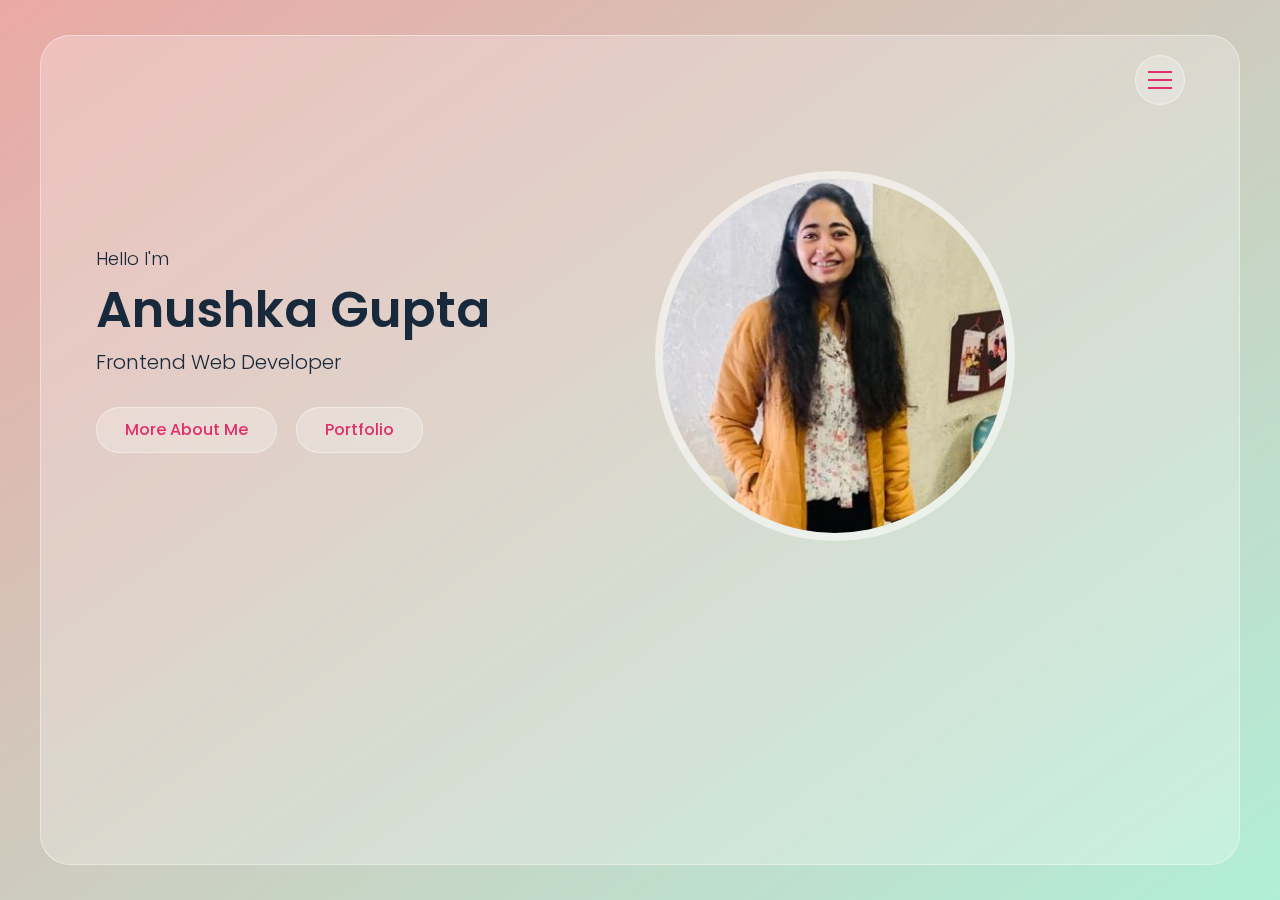
==== index.html @ 0de88c68 "Converted experience para into points" ====
<!DOCTYPE html>
<html lang="en">
<head>
    <meta charset="UTF-8">
    <meta http-equiv="X-UA-Compatible" content="IE=edge">
    <meta name="viewport" content="width=device-width, initial-scale=1.0">
    <title>Portfolio</title>
    <link rel="stylesheet" href="font-awesome.css">
    <link rel="stylesheet" href="css/style.css">
</head>
<body>
    <!-- Overlay start -->
    <div class="overlay">

    </div>
    <!-- Overlay end -->
    <div class="main">
        <!-- Header start -->
        <header class="header">
            <div class="container">
                <div class="row flex-end">
                    <button type="button" class="nav-toggler">
                        <span></span>
                    </button>
                    <nav class="nav">
                        <div class="nav-inner">
                            <ul>
                                <li><a href="#home" class="nav-item link-item">Home</a></li>
                                <li><a href="#about" class="nav-item link-item">About</a></li>
                                <li><a href="#portfolio" class="nav-item link-item">Portfolio</a></li>
                                <li><a href="#contact" class="nav-item link-item">Contact</a></li>
                            </ul>
                        </div>
                    </nav>
                </div>
            </div>
        </header>
        <!-- Header end -->
        <!-- Home section start -->
        <section class="home-section align-items-center active" id="home">
            <div class="container">
                <div class="row align-items-center">
                    <div class="home-text">
                        <p>Hello I'm</p>
                        <h1>Anushka Gupta</h1>
                        <h2>Frontend Web Developer</h2>
                        <a class="btn link-item" href="#about">More about me</a>
                        <a class="btn link-item" href="#portfolio">Portfolio</a>
                    </div>
                    <div class="home-img">
                        <div class="img-box">
                            <img src="profile.jpeg" alt="profile-img"/>
                        </div>
                    </div>
                </div>
            </div>
        </section>
        <!-- Home section end -->
        <!-- About section start -->
        <section class="about-section section-padding" id="about">
            <div class="container">
                <div class="row">
                    <div class="section-title">
                        <h2>About me</h2>
                    </div>
                </div>
                <div class="row">
                    <div class="about-img">
                        <div class="img-box"><img src="profile.jpeg" alt="profile-image"></div>
                    </div>
                    <div class="about-text">
                        <p>I am a 3rd-year Computer Science Engineering student from Medi-Caps University , Indore. I have always aimed to explore different strands of technology;
                             be it implicating real-life problems and solving them in the most intricate way around. I have a proficient hand on languages like Python and JavaScript.
                            I also have a deep interest in taking out new solutions to existing real life problems.
                        </p>
                        <h3>Skills</h3>
                        <div class="skills">
                            <div class="skill-item">HTML</div>
                            <div class="skill-item">CSS</div>
                            <div class="skill-item">JavaScript</div>
                            <div class="skill-item">Bootstrap</div>
                            <div class="skill-item">React</div>
                            <div class="skill-item">Python</div>
                            <div class="skill-item">C/C++</div>
                            <div class="skill-item">Java</div>
                        </div>
                        <div class="about-tabs">
                            <button class="tab-item active" type="button" data-target="#education">Education</button>
                            <button class="tab-item" type="button" data-target="#experience">Experience</button>
                        </div>
                        <!-- Education starts -->
                        <div class="tab-content active" id="education">
                            <div class="timeline">
                                <div class="timeline-item">
                                    <span class="date">2019 - 2023</span>
                                    <h4>Bachelor of Technology - <span> Medi-Caps University, Indore(M.P)</span></h4>
                                    <p>Branch - Computer Science Engineering</p>
                                    <p>C.G.P.A - 9.04 out of 10 (till 3rd Sem) </p>
                                </div>
                            </div>
                            <div class="timeline">
                                <div class="timeline-item">
                                    <span class="date">2018 - 2019</span>
                                    <h4>12th CBSE Board - <span> The Vidhyanjali International School, Indore (M.P)</span></h4>

                                    <p>Percentage - 75.2 %</p>
                                </div>
                            </div>
                            <div class="timeline">
                                <div class="timeline-item">
                                    <span class="date">2016 - 2017</span>
                                    <h4>10th CBSE Board - <span>The Vidhyanjali International School, Indore (M.P)</span></h4>
                                    <p>C.G.P.A - 9.8 out of 10</p>
                                </div>
                            </div>
                        </div>
                        <!-- Education Ends -->
                        <!-- Experience Starts -->
                        <div class="tab-content" id="experience">
                            <div class="timeline">
                                <div class="timeline-item">
                                    <span class="date">July 2020 - November 2020</span>
                                    <h4>Transabel -<span>Data Science Internship</span></h4>
                                    <ul>
                                       <li>Transabel Technology provides smart labels that are specific to the downstream machine learning tasks.
                                        Which makes labeling a more effective resource for devising efficient machine learning algorithms.</li>
                                        <li>My responsibilities included extracting the required text for labels from the dataset.</li> 
                                    <li>Used the PyTesseract Library in python to perform OCR and extract the required text.</li>
                                        <li>Modularised the code into different functions for better readability and each function had a certain task and returned the expected output. </li>
                                         
                                       <li>One of the functions included identifying the type of the document that is sent as input. 
                                        Out of different categories present in the dataset we were able to categorize the document with good accuracy.</li> 

                                </p>
                                </div>
                            </div>
                        </div>
                        <!-- Experience Ends -->
                        <a class="btn" href="AnushkaGuptaResume.pdf" target="__blank">Download CV</a>
                        <a href="#contact" class="btn" >Contact Me</a>
                    </div>
                </div>
            </div>
        </section>
        <!-- About section ends -->
        <!-- Portfolio section start -->
        <section class="portfolio-section section-padding" id="portfolio">
            <div class="container">
                <div class="row">
                    <h2 class="section-title">Recent Work</h2>
                </div>
                <div class="row">
                    <div class="portfolio-item">
                        <div class="portfolio-item-thumbnail">
                            <img src="qkart.jpg" alt="portfolio item thumb">
                        </div>
                        <h3 class="portfolio-item-title">Q Kart</h3>
                        <button type="button" class="btn view-project-btn">View Project</button>
                        <div class="portfolio-item-details">
                            <div class="description">
                                <p>QKart is an E-commerce application offering a variety of products for customers to choose from.</p>
                            </div>
                            <div class="general-info">
                                <ul>
                                    
                                    <li>Technologies used - <span>React ,Node.js ,Express.js ,MongoDB ,REST APIs</span></li>
                                    <li>Role - <span>Frontend and Backend</span></li>
                                    <li>View Live - <span><a href="https://qkart-by-anushka.netlify.app/">Qkart website</a> </span></li>
                                </ul>
                            </div>
                        </div>
                    </div>
                    <div class="portfolio-item">
                        <div class="portfolio-item-thumbnail">
                            <img src="QTrip.png" alt="portfolio item thumb">
                        </div>
                        <h3 class="portfolio-item-title">Q Trip</h3>
                        <button type="button" class="btn view-project-btn">View Project</button>
                        <div class="portfolio-item-details">
                            <div class="description">
                                <p>QTrip is a travel website aimed at travellers looking for a multitude of adventures in different cities.</p>
                            </div>
                            <div class="general-info">
                                <ul>
                                    <li>Technologies used - <span>
                                        HTML, CSS, JavaScript, Bootstrap, REST APIs, DOM Manipulation</span></li>
                                    <li>View Live - <span><a href="https://qtrip-dynamic-by-anushka.netlify.app/">Qtrip website</a> </span></li>
                                </ul>
                            </div>
                        </div>
                    </div>
                    <div class="portfolio-item">
                        <div class="portfolio-item-thumbnail">
                            <img src="BackgroundColor.png" alt="portfolio item thumb">
                        </div>
                        <h3 class="portfolio-item-title">Color Flipper</h3>
                        <button type="button" class="btn view-project-btn">View Project</button>
                        <div class="portfolio-item-details">
                            <div class="description">
                                <p>Color Flipper is a random background color changer.</p>
                            </div>
                            <div class="general-info">
                                <ul>
                                    <li>Technologies used - <span>HTML ,CSS ,JavaScript</span></li>
                                    <li>View Live - <span><a href="https://anushka645.github.io/javascript-projects/Background-Color/">Color Flipper</a> </span></li>
                                </ul>
                            </div>
                        </div>
                    </div>
                    <div class="portfolio-item">
                        <div class="portfolio-item-thumbnail">
                            <img src="xboard.jpg" alt="portfolio item thumb">
                        </div>
                        <h3 class="portfolio-item-title">News Feed Website</h3>
                        <button type="button" class="btn view-project-btn">View Project</button>
                        <div class="portfolio-item-details">
                            <div class="description">
                                <p>News Feed is a website that will feature the latest news for select topics, from Flipboard.</p>
                            </div>
                            <div class="general-info">
                                <ul>
                                    <li>Technologies used - <span>HTML, CSS, Bootstrap, JavaScript, JQuery</span></li>
                                    <li>View Live - <span><a href="https://news-feed-by-anushka.netlify.app/">News Feed</a> </span></li>
                                </ul>
                            </div>
                        </div>
                    </div>
                    <div class="portfolio-item">
                        <div class="portfolio-item-thumbnail">
                            <img src="counter.png" alt="portfolio item thumb">
                        </div>
                        <h3 class="portfolio-item-title">JS Counter</h3>
                        <button type="button" class="btn view-project-btn">View Project</button>
                        <div class="portfolio-item-details">
                            <div class="description">
                                <p>JS Counter is a simple counter that conditions that changes the color based on positive or negative numbers displayed. </p>
                            </div>
                            <div class="general-info">
                                <ul>
                                    <li>Technologies used - <span>HTML ,CSS ,JavaScript</span></li>
                                    <li>View Live - <span><a href="https://anushka645.github.io/javascript-projects/Counter/">Counter</a> </span></li>
                                </ul>
                            </div>
                        </div>
                    </div>
                    <div class="portfolio-item">
                        <div class="portfolio-item-thumbnail">
                            <img src="minion.png" alt="portfolio item thumb">
                        </div>
                        <h3 class="portfolio-item-title">Minion Translator</h3>
                        <button type="button" class="btn view-project-btn">View Project</button>
                        <div class="portfolio-item-details">
                            <div class="description">
                                <p>Minion Translator is a fun website which translates given input into minion language.</p>
                            </div>
                            <div class="general-info">
                                <ul>
                                 
                                    <li>Technologies used - <span>HTML, CSS, JavaScript</span></li>
                                    <li>View Live - <span><a href="https://anushka645.github.io/javascript-projects/Minion-translator/">minion translator</a> </span></li>
                                </ul>
                            </div>
                        </div>
                    </div>
                </div>
            </div>
        </section>
        <!-- Portfolio section ends -->
        <!-- Contact Section Start -->
        <section class="contact-section section-padding" id="contact">
            <div class="container">
                <div class="row">
                    <div class="section-title">
                        <h2>Contact Me</h2>
                    </div>
                </div>
                <div class="row">
                    <div class="contact-form">
                        <form>
                            <div class="row">
                                <div class="input-group">
                                    <input type="text" placeholder="Name" class="input-control" required>
                                </div>
                                <div class="input-group">
                                    <input type="text" placeholder="Email" class="input-control" required>
                                </div>
                                <div class="input-group">
                                    <input type="text" placeholder="Subject" class="input-control" required>
                                </div>
                                <div class="input-group">
                                    <textarea placeholder="Message" class="input-control" required></textarea>
                                </div>
                                <div class="summit-btn">
                                    <button type="submit" class="btn">Send Message</button>
                                </div>
                            </div>
                        </form>
                    </div>
                    <div class="contact-info">
                        <div class="contact-info-item">
                            <h3>Email</h3>
                            <p>anushkagupta645@gmail.com</p>
                        </div>
                        <div class="contact-info-item">
                            <h3>Follow Me</h3>
                            <div class="social-links">
                                <a href="https://www.linkedin.com/in/anushka-gupta-0179311b1/" target="_blank"><i class="fab fa-linkedin"></i></a>
                            </div>
                        </div>
                    </div>
                </div>
            </div>
        </section>
        <!-- Contact Section End -->
    </div>
    <!-- Portfolio Item details Popup start -->
    <div class="portfolio-popup">
        <div class="pp-inner">
            <div class="pp-content">
                <div class="pp-header">
                    <button type="button" class="btn pp-close"><i class="fas fa-times"></i></button>
                    <div class="pp-thumbnail">
                        <img src="BackgroundColor.png" alt="thumbnail image">
                    </div>
                    <h3>App Landing Page</h3>
                </div>
                <div class="pp-body">
                    <div class="description">
                        <p>QKart is an E-commerce application offering a variety of products for customers to choose from.</p>
                    </div>
                    <div class="general-info">
                        <ul>
                            <li>Created - <span></span></li>
                            <li>Technologies used - <span>HTML, CSS, JavaScript</span></li>
                            <li>Role - <span>Frontend</span></li>
                            <li>View Live - <span><a href="https://anushka645.github.io/javascript-projects/Background-Color/">Background Color Changer</a> </span></li>
                        </ul>
                    </div>
                </div>
            </div>
        </div>
    </div>
    <!-- Portfolio Item details Popup end -->
    <script src="script.js"></script>
</body>
</html>
---- css/style.css ----
/* ---------------
    Fonts
------------------ */
@import url('https://fonts.googleapis.com/css2?family=Poppins:wght@300;400;500;600;700&display=swap');
/* ----------------
    Variables
------------------- */
:root{
    --main-color:#e02f6b;
    --blue: #000fff;
    --blue-dark: #18293c;
    --orange:#ffa500;
    --green-yellow:#cddc39;
    --pink-light:#efa2b4;
    --cyan-light:#aef1ee;
    --white:#ffffff;
    --white-alpha-40:rgb(255,255,255,0.40);
    --white-alpha-25:rgb(255,255,255,0.25);
    --backdrop-filter-blur:blur(5px);

}
/* ----------------
    Global Settings
------------------ */
*{
    box-sizing: border-box;
    margin: 0;
    padding: 0;
    outline: none;
}
::before,::after{
    box-sizing: border-box;
}
body{
    min-height: 100vh;
    background-image: linear-gradient(to bottom right,var(--pink-light),var(--cyan-light));
    background-attachment: fixed;
    font-size: 16px;
    font-family: 'Poppins', sans-serif;
    font-weight: 300;
    color: var(--blue-dark);
    line-height: 1.5;
    overflow-x:hidden ;
    -webkit-tap-highlight-color: transparent;
    padding: 35px 15px;
}
body.hide-scrolling{
    overflow-y: hidden;
}
body::before{
    content:'';
    position: fixed;
    left:0;
    top: 0;
    height: 100%;
    width: 100%;
    background-color: var(--green-yellow);
    z-index: -1;
    opacity:0.12;
}
a{
    text-decoration: none;
}
h1,h2{
    font-weight: 600;
}
h3,h4,h5,h6{
    font-weight: 500;
}
img{
    max-width: 100%;
    vertical-align: middle;
}
ul{
    list-style: none;
}
section{
    background-color: var(--white-alpha-25);
    border: 1px solid var(--white-alpha-40);
    min-height: calc(100vh - 70px);
    border-radius: 30px;
    backdrop-filter: var(--backdrop-filter-blur);
    display: none;
}
section.active{
    display: block;
    animation: fadeIn 0.5s ease-in-out forwards;
}
section.fade-out{
    animation: fadeOut 0.5s ease-in-out forwards;
}
.main{
    max-width: 1200px;
    margin: auto;
    transition: all 0.5s ease-in-out;
    position: relative;
}
.main.fade-out{
    opacity: 0;
}
.container{
    padding: 0 40px;
    width: 100%;
}
.row{
    display: flex;
    flex-wrap: wrap;
}
.align-items-center{
    align-items: center;
}
.hidden{
    display: none !important;
}
.section-padding{
    padding: 80px 0;
}
.flex-end{
    justify-content: flex-end;
}
.section-title{
    padding: 0 15px;
    width: 100%;
    text-align: center;
    margin-bottom: 20px;
    font-size: 30px;
}
/* -----------------
    Custom Scrollbar
    --------------- */
::-webkit-scrollbar{
    width: 5px;
}
::-webkit-scrollbar-track{
    background-color: var(--white);
}
::-webkit-scrollbar-thumb{
    background-color: var(--main-color);
}
/* ------------------
    Buttons
-------------------- */
button{
    font-family: inherit;
    user-select: none;
}
.btn{
    line-height: 1.5;
    background-color: var(--white-alpha-25);
    border:1px solid var(--white-alpha-40);
    color:var(--main-color);
    padding: 10px 28px;
    display: inline-block;
    border-radius: 30px;
    text-transform: capitalize;
    font-weight: 500;
    font-family: inherit;
    font-size: 16px;
    cursor: pointer;
    user-select: none;
    position: relative;
    overflow: hidden;
    vertical-align: middle;
}
.btn::before{
    content: "";
    position: absolute;
    left:0;
    top:0;
    height: 100%;
    width: 0%;
    background-color: var(--main-color);
    z-index: -1;
    transition: width 0.3s ease;
}
.btn:hover::before{
    width: 100%;
}
.btn:hover{
    color:var(--white);
}
/* -- Animation Keyframes ---*/
@keyframes fadeIn{
    0%{
        opacity: 0;
    }
    100%{
        opacity: 1;
    }
}
@keyframes fadeOut{
    0%{
        opacity: 1;
    }
    100%{
        opacity: 0;
    }
}
/* -----------
    Overlay
    ------------ */
.overlay{
    position: fixed;
    left: 0;
    top: 0;
    height: 100%;
    width: 100%;
    opacity: 0.5;
}
/* ----------- 
    Header 
  ------------*/
 .header{
     position: absolute;
     top: 0;
     left: 0;
     width: 100%;
     z-index: 1;
     padding: 20px 0 0;
 }
 .header.active{
     position: fixed;
     top:35px;
     padding: 20px 15px;
 }
 .header.active .container{
     max-width: 1200px;
     margin: auto;
 }
 .header .nav-toggler{
     width: 50px;
     height: 50px;
     border: none;
     cursor: pointer;
     border-radius: 50%;
     background-color: var(--white-alpha-25);
     border: 1px solid var(--white-alpha-40);
     display: flex;
     align-items: center;
     justify-content: center;
     margin:0 15px;
     z-index: 1;
     transition: opacity 0.5s ease-in-out;
 } 
 .header .nav-toggler .hide{
     opacity: 0;
     transition: none;
 }

 .header .nav-toggler span{
     height: 2px;
     width: 24px;
     background-color: var(--main-color);
     position: relative;
     transition: background-color 0.3s ease;
 }
 
 .header.active .nav-toggler span{
     background-color: transparent;
 }
 .header .nav-toggler span::before,
 .header .nav-toggler span::after{
     content: '';
     position: absolute;
     top:0;
     width: 100%;
     height: 100%;
     background-color: var(--main-color);
     transition: all 0.3s ease;
 }
 .header .nav-toggler span::before{
     left: 0;
     transform: translateY(-8px);
 }
 .header.active .nav-toggler span::before{
    transform: rotate(45deg);
 }
 .header .nav-toggler span::after{
     right: 0;
     transform: translateY(8px);
 }
 .header.active .nav-toggler span::after{
    transform: rotate(-45deg);
 }
 .header:not(.active) .nav-toggler:hover span::before,
 .header:not(.active) .nav-toggler:hover span::after{
     width: 50%;
 }
 .header .nav{
     position: fixed;
     left: 0;
     top: 0;
     height: 100%;
     width: 100%;
     padding: 35px 15px;
     overflow-y: auto ;
     visibility: hidden;
    
 }
 .header.active .nav{
     visibility: visible;
 }
 .header .nav-inner{
     min-height: calc(100vh - 70px);
     max-width: 1200px;
     margin: auto;
     background-color:var(--white-alpha-25);
     border: 1px solid var(--white-alpha-40);     
     backdrop-filter: var(--backdrop-filter-blur);
     padding: 50px 0;
     border-radius: 30px;
     display: flex;
     align-items: center;
     justify-content: center;
     opacity: 0;
     transition: all 0.5s ease;
 }
 .header.active .nav-inner{
     opacity: 1;
 }
 .header .nav-inner ul li{
     text-align: center;
 }
 .header .nav-inner ul li a{
     font-size: 40px;
     color: var(--blue-dark);
     display: block;
     font-weight: 500;
     padding: 8px 15px;
     transition: color 0.3s ease;
     position: relative;
 }
 .header .nav-inner ul li a::before{
     content:'';
     position: absolute;
     right: 0;
     bottom: 0;
     height: 50%;
     width: 0%;
     background-color: var(--white-alpha-25);
     z-index: -1;
     transition: width 0.5s ease;
 }
 .header .nav-inner ul li a:hover::before{
    width: 100%;
 }
 .header .nav-inner ul li a:hover{
     color: var(--main-color);
 }
/* -------------------
    Home Section
---------------------- */
.home-section{
    padding: 120px 0;
}
.home-section .active{
    display: flex;
}
.home-text,.home-img{
    width: 50%;
    padding: 15px;
}
.home-text p{
    font-size: 18px;
}
.home-text h1{
    font-size: 50px;
    text-transform: capitalize;
    
}
.home-text h2{
    font-size: 20px;
    text-transform: capitalize;
    font-weight: 300;
    margin: 0 0 30px;
}
.home-text .btn{
    margin: 0 15px 15px 0;
}
.home-img .img-box{
    max-width: 360px;
    background-color: var(--white-alpha-25);
    border-radius: 50%;
    border:8px solid var(--white-alpha-40);
}
.home-img .img-box img{
    width: 100%;
    border-radius: 50%;
}
/* About Section */
.about-text ,.about-img{
    width: 50%;
    padding: 15px;
}
.about-text .skill-item{
    background-color: var(--white-alpha-25);
    border:1px solid var(--white-alpha-40);
    padding: 5px 15px;
    margin: 0 10px 10px 0;
    display: inline-block;
    border-radius: 20px;
    font-family: inherit;
    text-transform: capitalize;
}
.about-img .img-box{
    max-width: 380px;
    background-color: var(--white-alpha-25);
    border-radius: 10px;
    border:1px solid var(--white-alpha-40);
    margin: auto;
}
.about-img .img-box img{
    width: 100%;
}
.about-text h3{
    text-transform: capitalize;
    font-size: 20px;
    margin: 20px 0;
}
.about-tabs{
    margin-top: 20px;
}
.about-tabs .tab-item{
    padding: 2px 0;
    background-color: transparent;
    border:none;
    text-transform: capitalize;
    display: inline-block;
    color:var(--blue-dark);
    font-size: 20px;
    font-weight: 500;
    margin: 0 30px 0 0;
    cursor: pointer;
    position: relative;
    opacity: 0.5;
    transition: all 0.3s ease;
}
.about-tabs .tab-item:last-child{
    margin: 0;
}
.about-tabs .tab-item::before{
    content:'';
    position: absolute;
    left: 0;
    bottom:0;
    width: 0%;
    height: 1px;
    background-color: var(--blue-dark);
    transition: width 0.3s ease;
}
.about-tabs .tab-item:hover::before{
    width: 100%;
}
.about-tabs .tab-item.active::before{
    width: 100%;
    background-color: var(--main-color);
}
.about-tabs .tab-item.active{
    color: var(--main-color);
    opacity: 1;
    cursor: auto;
}
.about-text .timeline{
    position: relative;
}
.about-text .timeline::before{
    position: absolute;
    height: 100%;
    content: '';
    width: 1px;
    top: 0;
    left: 5px;
    background-color: var(--main-color);
}
.about-text .tab-content{
    padding: 40px 0;
    display: none;
}
.about-text .tab-content ul li{
    padding: 10px;
    list-style: disc;
}
.about-text .tab-content.active{
    display: block;
}
.about-text .timeline-item{
    margin-bottom: 30px;
    position: relative;
    padding: 10px 0 0 40px;
   
}
.about-text .timeline-item::before{
    content:'';
    position: absolute;
    height:11px;
    width: 11px;
    border-radius: 50%;
    background-color: var(--main-color);
    left: 0;
    top:16px;
}
.about-text .timeline-item:last-child{
    margin-bottom: 0;
}
.about-text .timeline-item .date{
    display: block;
    color:var(--main-color);
    font-weight: 400;
    margin: 0 0 10px;
}
.about-text .timeline-item h4{
    font-size: 18px;
    text-transform: capitalize;
    margin: 0 0 10px;
}
.about-text .timeline-item h4 span{
    font-weight: 400;
}
.about-text .btn{
    margin: 0 15px 15px 0;
}
/* -------------
Portfolio Section
----------------- */
.portfolio-section{
    padding-bottom: 50px;
}
.portfolio-item{
    width: calc((100% / 3) - 30px);
    margin: 0 15px 30px;
}
.portfolio-item-thumbnail{
    padding: 10px;
    background-color: var(--white-alpha-25);
    border: 1px solid var(--white-alpha-40);
    border-radius: 10px;
}
.portfolio-item-thumbnail img{
    width: 100%;
}
.portfolio-item-details{
    display: none;
}
.portfolio-item h3{
    font-size: 20px;
    margin: 20px 0;
}
/* ----------------
Portfolio popup
---------------- */
.portfolio-popup{
    position: fixed;
    left: 0;
    top: 0;
    visibility: hidden;
    width: 100%;
    height: 100%;
    z-index: 200;
    
}
.portfolio-popup.open{
    visibility: visible;
    overflow-y: auto;
}
.pp-inner{
    min-height: 100vh;
    padding: 40px 15px;
    display: flex;
    align-items: center;
    justify-content: center;    
}
.pp-content{
    background-color: var(--white-alpha-25);
    padding: 30px;
    border-radius: 30px;
    max-width: 900px;
    width: 100%;
    border: 1px solid var(--white-alpha-40);
    backdrop-filter: var(--backdrop-filter-blur);
    opacity: 0;
    transform: scale(0.9);
}
.portfolio-popup.open .pp-content{
    opacity: 1;
    transform: scale(1);
    transition: all 0.5s ease;
}
.pp-header{
    position: relative;
}
.pp-header .btn{
    height: 40px;
    width: 40px;
    padding: 0;
    display: flex;
    align-items: center;
    justify-content: center;
    position: absolute;
    top: -40px;  
    right: -40px;  
}
.pp-thumbnail img{
    border-radius: 10px;
}
.pp-header h3{
    font-size: 25px;
    margin: 20px 0 15px;
}
.pp-body .description{
    margin-bottom: 20px;
}
.pp-body .general-info li{
    margin-bottom: 20px;
    font-weight: 500;
}
.pp-body .general-info span{
    font-weight: 300;
}
.pp-body .general-info li a{
    color: var(--main-color);
}
/* ------------
Contact Section
---------------- */
.contact-form,
.contact-info{
    width: 50%;
    padding: 0 15px;
}
.contact-form .input-group{
    width: 100%;
    margin-bottom: 30px;
}
.contact-form .input-control::placeholder{
    color: var(--blue-dark);
    opacity: 0.8;
    font-weight: 300;
}
.contact-form .input-control{
    display: block;
    width: 100%;
    height: 50px;
    border-radius: 25px;
    padding: 0 20px;
    border: none;
    font-family: inherit;
    font-weight: 400;
    background-color: var(--white-alpha-25);    
    border: 1px solid transparent;
    color: var(--blue-dark);
    transition: border-color 0.3s ease-in-out;
}
.contact-form .input-control:focus{
    border-color: var(--white-alpha-40);
}
.contact-form textarea.input-control{
    height: 120px;
    resize: none;
    padding-top: 15px;
}
.contact-info-item{
    margin: 0 0 30px;
    padding: 0 0 0 20px;
}
.contact-info-item h3{
    font-size: 20px;
    margin: 0 0 5px;
}
.contact-info-item .social-links a{
    display: inline-flex;
    align-items: center;
    justify-content: center;
    height: 40px;
    width: 40px;
    background-color: var(--white-alpha-25);  
    border: 1px solid var(--white-alpha-40);
    color: var(--main-color);
    border-radius: 50%; 
    margin: 6px 4px 0 0; 
    transition: all 0.3s ease;
}
.contact-info-item .social-links a:hover{
    color: var(--white);
    background-color: var(--main-color);
}
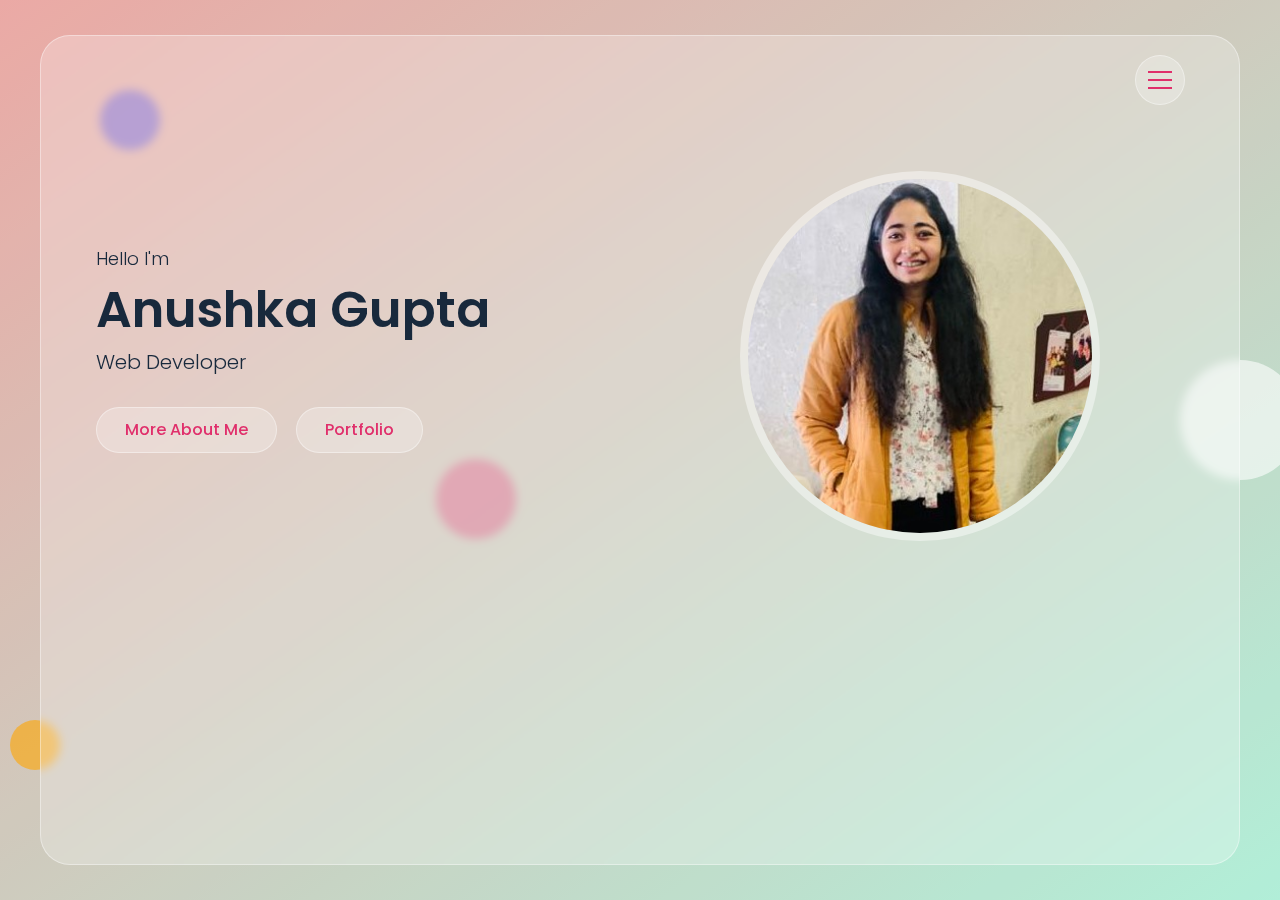
==== commit 107fdc20: "made website responsive" ====
--- a/index.html
+++ b/index.html
@@ -5,16 +5,32 @@
     <meta http-equiv="X-UA-Compatible" content="IE=edge">
     <meta name="viewport" content="width=device-width, initial-scale=1.0">
     <title>Portfolio</title>
-    <link rel="stylesheet" href="font-awesome.css">
+    <link rel="stylesheet" href="css/font-awesome.css">
     <link rel="stylesheet" href="css/style.css">
 </head>
 <body>
+    <!-- Page Loader start -->
+    <div class="page-loader">
+        <div></div>
+        <div></div>
+        <div></div>
+    </div>
+    <!-- Page Loader End -->
+    <!-- Background circle start -->
+    <div class="bg-circles">
+        <div class="circles-1"></div>
+        <div class="circles-2"></div>
+        <div class="circles-3"></div>
+        <div class="circles-4"></div>
+    </div>
+
+    <!-- Background circle end -->
     <!-- Overlay start -->
     <div class="overlay">
 
     </div>
     <!-- Overlay end -->
-    <div class="main">
+    <div class="main hidden">
         <!-- Header start -->
         <header class="header">
             <div class="container">
@@ -37,13 +53,13 @@
         </header>
         <!-- Header end -->
         <!-- Home section start -->
-        <section class="home-section align-items-center active" id="home">
+        <section class="home-section align-items-center" id="home">
             <div class="container">
                 <div class="row align-items-center">
                     <div class="home-text">
                         <p>Hello I'm</p>
                         <h1>Anushka Gupta</h1>
-                        <h2>Frontend Web Developer</h2>
+                        <h2>Web Developer</h2>
                         <a class="btn link-item" href="#about">More about me</a>
                         <a class="btn link-item" href="#portfolio">Portfolio</a>
                     </div>
@@ -302,7 +318,7 @@
                             <p>anushkagupta645@gmail.com</p>
                         </div>
                         <div class="contact-info-item">
-                            <h3>Follow Me</h3>
+                            <h3>Connect With Me</h3>
                             <div class="social-links">
                                 <a href="https://www.linkedin.com/in/anushka-gupta-0179311b1/" target="_blank"><i class="fab fa-linkedin"></i></a>
                             </div>
--- a/css/style.css
+++ b/css/style.css
@@ -180,6 +180,14 @@
     color:var(--white);
 }
 /* -- Animation Keyframes ---*/
+@keyframes spin{
+    0%{
+        transform: rotate(0deg);
+    }
+    100%{
+        transform: rotate(360deg);
+    }
+}
 @keyframes fadeIn{
     0%{
         opacity: 0;
@@ -195,6 +203,72 @@
     100%{
         opacity: 0;
     }
+}
+@keyframes zoomInOut{
+    0%,100%{
+        transform: scale(0.5);
+    }
+    50%{
+        transform: scale(1);
+    }
+}
+@keyframes bounceTop{
+    0%,100%{
+        transform: translateY(-50px);
+    }
+    50%{
+        transform: translateY(0px);
+    }
+}
+/* ------------
+    Background Circles
+-------------- */
+.bg-circles{
+    position: fixed;
+    top: 0;
+    height: 100%;
+    max-width: 1200px;    
+    width: calc(100% - 30px);
+    left: 50%;
+    transform: translateX(-50%); 
+}
+.bg-circles div{
+    position: absolute;
+    border-radius: 50%;
+}
+.bg-circles .circles-1{
+    width: 60px;
+    height: 60px;
+    background-color: var(--blue);
+    left:5%;
+    top: 10%;
+    opacity: 0.3;
+    animation: zoomInOut 8s linear infinite;
+}
+.bg-circles .circles-2{
+    width: 80px;
+    height: 80px;
+    background-color: var(--main-color);
+    left:33%;
+    top: 51%;
+    opacity: 0.4;
+    animation: bounceTop 5s ease-in-out infinite;
+}
+.bg-circles .circles-3{
+    height: 120px;
+    width: 120px;
+    background-color: var(--white);
+    top: 40%;
+    right: -60px;
+    opacity: 0.6;
+}
+.bg-circles .circles-4{
+    height: 50px;
+    width: 50px;
+    top: 80%;
+    left: -30px;
+    background-color: var(--orange);
+    opacity: 0.6;
 }
 /* -----------
     Overlay
@@ -205,7 +279,58 @@
     top: 0;
     height: 100%;
     width: 100%;
-    opacity: 0.5;
+    /* opacity: 0.5; */
+    background-color: transparent;
+    z-index: 200;
+    visibility: hidden;
+}
+.overlay.active{
+    visibility: visible;
+}
+/* ----------
+    Page Loader
+------------- */
+.page-loader{
+    position: fixed;
+    left: 0;
+    top: 0;
+    height: 100%;
+    width: 100%;
+    z-index: 999;
+    background-color: var(--white-alpha-25);
+    backdrop-filter: var(--backdrop-filter-blur);   
+    display: flex;
+    align-items: center;
+    justify-content: center; 
+    transition: opacity 0.6s ease;
+}
+.page-loader .fade-out{
+    opacity: 0;
+}
+.page-loader div{
+    border: 2px solid transparent;
+    position: absolute;
+    border-radius: 50%;
+    opacity: 0.6;
+    border-top-color:transparent !important ;
+    border-bottom-color: transparent !important;
+    animation: spin 1s linear infinite;
+}
+.page-loader div:nth-child(1){
+    height: 60px;
+    width: 60px;
+    border-color: var(--main-color);
+}
+.page-loader div:nth-child(2){
+    height: 45px;
+    width: 45px;
+    border-color: var(--blue);
+    animation-duration: 1.2s;
+}
+.page-loader div:nth-child(3){
+    height: 30px;
+    width: 30px;
+    border-color: var(--orange);
 }
 /* ----------- 
     Header 
@@ -381,7 +506,8 @@
     max-width: 360px;
     background-color: var(--white-alpha-25);
     border-radius: 50%;
-    border:8px solid var(--white-alpha-40);
+    border:8px solid var(--white-alpha-25);
+    margin: auto;
 }
 .home-img .img-box img{
     width: 100%;
@@ -682,4 +808,68 @@
 .contact-info-item .social-links a:hover{
     color: var(--white);
     background-color: var(--main-color);
+}
+/* ----------
+    Responsive
+------------ */
+@media(max-width:991px){
+    .container{
+        padding: 0;
+    }
+    .home-text,
+    .home-img{
+        width: 100%;
+    }
+    .home-text{
+        text-align: center;
+    }
+    .home-img{
+        order: -1;
+    }
+    .home-img .img-box{
+        max-width: 300px;
+    }
+    .home-text .btn{
+        margin: 0 7px 15px;
+    }
+    .portfolio-item{
+        width: calc(50% - 30px);
+    }
+}
+@media(max-width:767px){
+    .contact-form,.contact-info,.about-img,.about-text{
+        width: 100%;
+    }
+    .about-text{
+        margin-top: 30px;
+    }
+    .contact-info{
+        order: -1;
+        margin-bottom: 15px;
+    }
+    .contact-info-item{
+        padding: 0;
+    }
+
+}
+@media(max-width:575px){
+    .section-title h2,
+    .header .nav-inner ul li a{
+        font-size: 35px;
+    }
+    .home-text h1{
+        font-size: 30px;
+    }
+    .home-text h2{
+        font-size: 18px;
+    }
+    .portfolio-item{
+        width: calc(100% - 30px);
+    }
+    .pp-inner{
+        padding: 30px 15px;
+    }
+    .pp-header h3{
+        font-size: 20px;
+    }
 }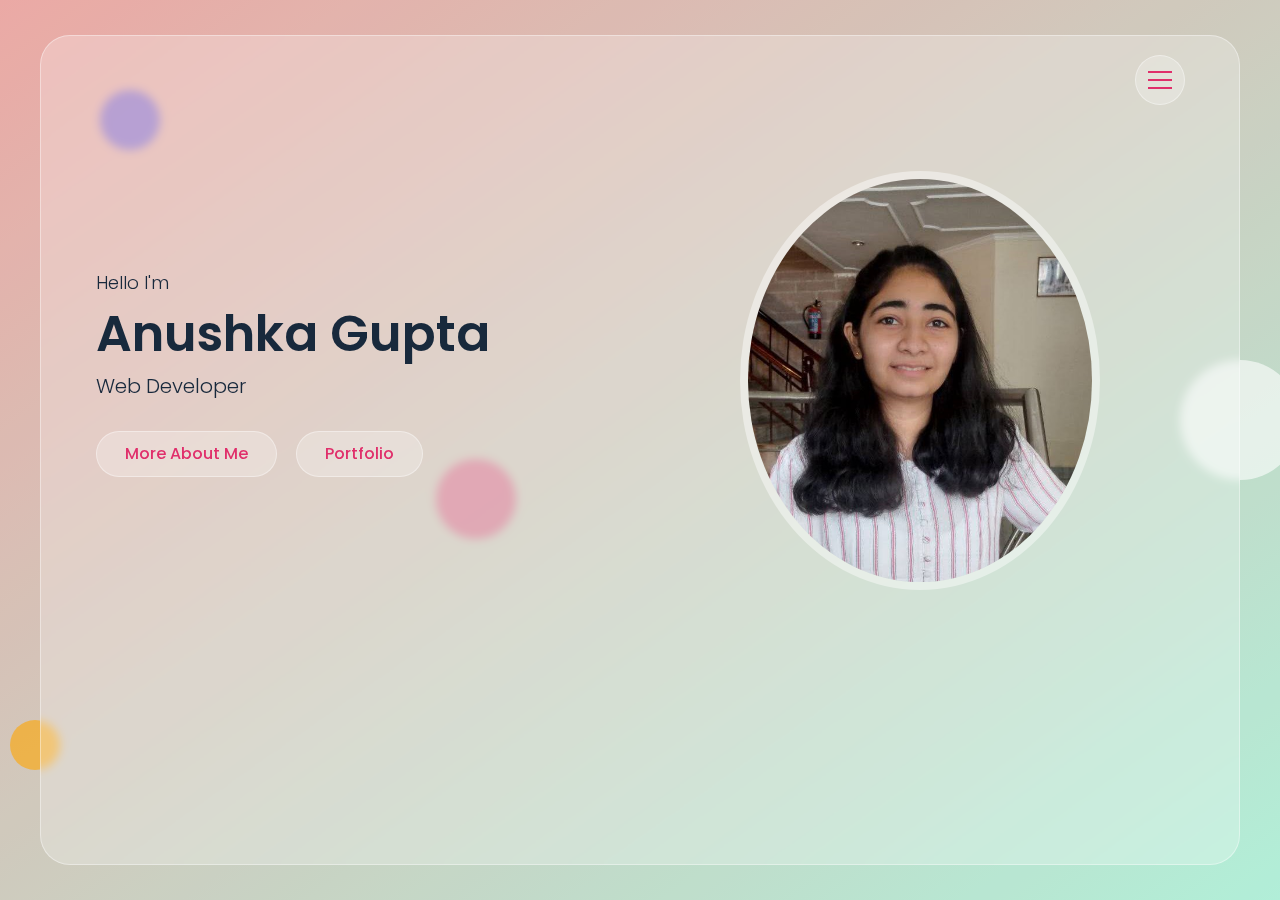
==== commit 5b95d5fd: "profile photo changed" ====
--- a/index.html
+++ b/index.html
@@ -65,7 +65,7 @@
                     </div>
                     <div class="home-img">
                         <div class="img-box">
-                            <img src="profile.jpeg" alt="profile-img"/>
+                            <img src="images\profile.jpg" alt="profile-img"/>
                         </div>
                     </div>
                 </div>
@@ -82,7 +82,7 @@
                 </div>
                 <div class="row">
                     <div class="about-img">
-                        <div class="img-box"><img src="profile.jpeg" alt="profile-image"></div>
+                        <div class="img-box"><img src="images\profile.jpg" alt="profile-image"></div>
                     </div>
                     <div class="about-text">
                         <p>I am a 3rd-year Computer Science Engineering student from Medi-Caps University , Indore. I have always aimed to explore different strands of technology;
@@ -111,7 +111,7 @@
                                     <span class="date">2019 - 2023</span>
                                     <h4>Bachelor of Technology - <span> Medi-Caps University, Indore(M.P)</span></h4>
                                     <p>Branch - Computer Science Engineering</p>
-                                    <p>C.G.P.A - 9.04 out of 10 (till 3rd Sem) </p>
+                                    <p>C.G.P.A - 9.15 out of 10 (till 4th Sem) </p>
                                 </div>
                             </div>
                             <div class="timeline">
@@ -136,7 +136,7 @@
                             <div class="timeline">
                                 <div class="timeline-item">
                                     <span class="date">July 2020 - November 2020</span>
-                                    <h4>Transabel -<span>Data Science Internship</span></h4>
+                                    <h4>Transabel -<span>Data Science and Machine Learning Internship</span></h4>
                                     <ul>
                                        <li>Transabel Technology provides smart labels that are specific to the downstream machine learning tasks.
                                         Which makes labeling a more effective resource for devising efficient machine learning algorithms.</li>
@@ -148,12 +148,13 @@
                                         Out of different categories present in the dataset we were able to categorize the document with good accuracy.</li> 
 
                                 </p>
+                                <a href="documents\Certificate_of_Internship_Anushka_Gupta.pdf" class="btn">View Certificate</a>
                                 </div>
                             </div>
                         </div>
                         <!-- Experience Ends -->
-                        <a class="btn" href="AnushkaGuptaResume.pdf" target="__blank">Download CV</a>
-                        <a href="#contact" class="btn" >Contact Me</a>
+                        <a class="btn" href="documents\AnushkaGuptaResume.pdf" target="__blank">Download Resume</a>
+                        <a href="#contact" class="btn link-item">Contact Me</a>
                     </div>
                 </div>
             </div>
@@ -168,7 +169,7 @@
                 <div class="row">
                     <div class="portfolio-item">
                         <div class="portfolio-item-thumbnail">
-                            <img src="qkart.jpg" alt="portfolio item thumb">
+                            <img src="images\qkart.jpg" alt="portfolio item thumb">
                         </div>
                         <h3 class="portfolio-item-title">Q Kart</h3>
                         <button type="button" class="btn view-project-btn">View Project</button>
@@ -188,7 +189,7 @@
                     </div>
                     <div class="portfolio-item">
                         <div class="portfolio-item-thumbnail">
-                            <img src="QTrip.png" alt="portfolio item thumb">
+                            <img src="images\QTrip.png" alt="portfolio item thumb">
                         </div>
                         <h3 class="portfolio-item-title">Q Trip</h3>
                         <button type="button" class="btn view-project-btn">View Project</button>
@@ -207,25 +208,7 @@
                     </div>
                     <div class="portfolio-item">
                         <div class="portfolio-item-thumbnail">
-                            <img src="BackgroundColor.png" alt="portfolio item thumb">
-                        </div>
-                        <h3 class="portfolio-item-title">Color Flipper</h3>
-                        <button type="button" class="btn view-project-btn">View Project</button>
-                        <div class="portfolio-item-details">
-                            <div class="description">
-                                <p>Color Flipper is a random background color changer.</p>
-                            </div>
-                            <div class="general-info">
-                                <ul>
-                                    <li>Technologies used - <span>HTML ,CSS ,JavaScript</span></li>
-                                    <li>View Live - <span><a href="https://anushka645.github.io/javascript-projects/Background-Color/">Color Flipper</a> </span></li>
-                                </ul>
-                            </div>
-                        </div>
-                    </div>
-                    <div class="portfolio-item">
-                        <div class="portfolio-item-thumbnail">
-                            <img src="xboard.jpg" alt="portfolio item thumb">
+                            <img src="images\xboard.jpg" alt="portfolio item thumb">
                         </div>
                         <h3 class="portfolio-item-title">News Feed Website</h3>
                         <button type="button" class="btn view-project-btn">View Project</button>
@@ -243,25 +226,7 @@
                     </div>
                     <div class="portfolio-item">
                         <div class="portfolio-item-thumbnail">
-                            <img src="counter.png" alt="portfolio item thumb">
-                        </div>
-                        <h3 class="portfolio-item-title">JS Counter</h3>
-                        <button type="button" class="btn view-project-btn">View Project</button>
-                        <div class="portfolio-item-details">
-                            <div class="description">
-                                <p>JS Counter is a simple counter that conditions that changes the color based on positive or negative numbers displayed. </p>
-                            </div>
-                            <div class="general-info">
-                                <ul>
-                                    <li>Technologies used - <span>HTML ,CSS ,JavaScript</span></li>
-                                    <li>View Live - <span><a href="https://anushka645.github.io/javascript-projects/Counter/">Counter</a> </span></li>
-                                </ul>
-                            </div>
-                        </div>
-                    </div>
-                    <div class="portfolio-item">
-                        <div class="portfolio-item-thumbnail">
-                            <img src="minion.png" alt="portfolio item thumb">
+                            <img src="images\minion.png" alt="portfolio item thumb">
                         </div>
                         <h3 class="portfolio-item-title">Minion Translator</h3>
                         <button type="button" class="btn view-project-btn">View Project</button>
@@ -278,6 +243,44 @@
                             </div>
                         </div>
                     </div>
+                    <div class="portfolio-item">
+                        <div class="portfolio-item-thumbnail">
+                            <img src="images\BackgroundColor.png" alt="portfolio item thumb">
+                        </div>
+                        <h3 class="portfolio-item-title">Color Flipper</h3>
+                        <button type="button" class="btn view-project-btn">View Project</button>
+                        <div class="portfolio-item-details">
+                            <div class="description">
+                                <p>Color Flipper is a random background color changer.</p>
+                            </div>
+                            <div class="general-info">
+                                <ul>
+                                    <li>Technologies used - <span>HTML ,CSS ,JavaScript</span></li>
+                                    <li>View Live - <span><a href="https://anushka645.github.io/javascript-projects/Background-Color/">Color Flipper</a> </span></li>
+                                </ul>
+                            </div>
+                        </div>
+                    </div>
+                    
+                    <div class="portfolio-item">
+                        <div class="portfolio-item-thumbnail">
+                            <img src="images\counter.png" alt="portfolio item thumb">
+                        </div>
+                        <h3 class="portfolio-item-title">JS Counter</h3>
+                        <button type="button" class="btn view-project-btn">View Project</button>
+                        <div class="portfolio-item-details">
+                            <div class="description">
+                                <p>JS Counter is a simple counter that conditions that changes the color based on positive or negative numbers displayed. </p>
+                            </div>
+                            <div class="general-info">
+                                <ul>
+                                    <li>Technologies used - <span>HTML ,CSS ,JavaScript</span></li>
+                                    <li>View Live - <span><a href="https://anushka645.github.io/javascript-projects/Counter/">Counter</a> </span></li>
+                                </ul>
+                            </div>
+                        </div>
+                    </div>
+                    
                 </div>
             </div>
         </section>
@@ -292,19 +295,19 @@
                 </div>
                 <div class="row">
                     <div class="contact-form">
-                        <form>
+                        <form action="https://formsubmit.co/973c63b6efc37e0f617886702672a482" method="POST">
                             <div class="row">
                                 <div class="input-group">
-                                    <input type="text" placeholder="Name" class="input-control" required>
+                                    <input type="text" name="name" placeholder="Name" class="input-control" required>
                                 </div>
                                 <div class="input-group">
-                                    <input type="text" placeholder="Email" class="input-control" required>
+                                    <input type="email" name="email" placeholder="Email" class="input-control" required>
                                 </div>
                                 <div class="input-group">
-                                    <input type="text" placeholder="Subject" class="input-control" required>
+                                    <input type="text" name="_subject" placeholder="Subject" class="input-control" required>
                                 </div>
                                 <div class="input-group">
-                                    <textarea placeholder="Message" class="input-control" required></textarea>
+                                    <textarea name="message" placeholder="Message" class="input-control" required></textarea>
                                 </div>
                                 <div class="summit-btn">
                                     <button type="submit" class="btn">Send Message</button>
@@ -321,6 +324,7 @@
                             <h3>Connect With Me</h3>
                             <div class="social-links">
                                 <a href="https://www.linkedin.com/in/anushka-gupta-0179311b1/" target="_blank"><i class="fab fa-linkedin"></i></a>
+                                <a href="https://github.com/anushka645/" target="_blank"><i class="fab fa-github"></i></a>
                             </div>
                         </div>
                     </div>
--- a/css/style.css
+++ b/css/style.css
@@ -853,6 +853,26 @@
 
 }
 @media(max-width:575px){
+    .home-section{
+        padding: 55px 0;
+    }
+    .home-img .img-box{
+        max-width: 200px;
+    }
+    .about-img .img-box img{
+        max-height: 40%;
+        max-width: 35%;
+        border:1px solid var(--white-alpha-40);
+    }
+    .about-img{
+        padding: 0;
+    }
+    .about-img .img-box{
+        background: border-box;
+        border: none;
+        text-align: center;
+    }
+
     .section-title h2,
     .header .nav-inner ul li a{
         font-size: 35px;
